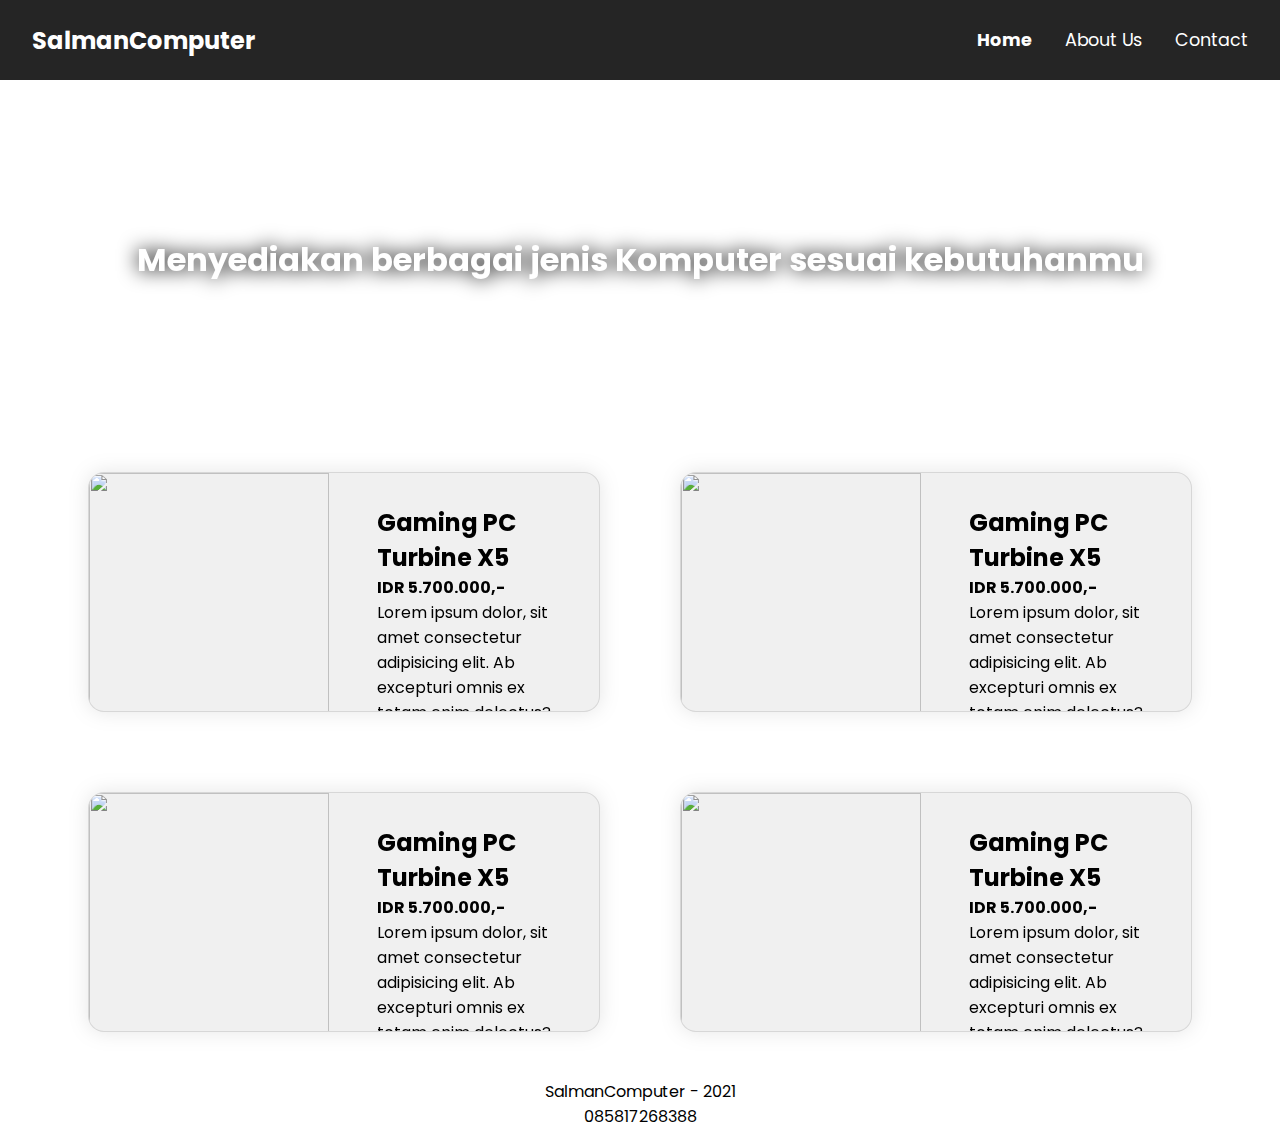
==== index.html @ ffdf108b "Add files via upload" ====
<!DOCTYPE html>
<html lang="en">
	<head>
		<meta charset="UTF-8" />
		<meta http-equiv="X-UA-Compatible" content="IE=edge" />
		<meta name="viewport" content="width=device-width, initial-scale=1.0" />
		<title>SalmanComputer</title>

		<link rel="stylesheet" href="style.css" />
	</head>
	<body>
		<nav>
			<span class="logo">SalmanComputer</span>
			<div class="menu">
				<a href="/" class="menu active">Home</a>
				<a href="/about.html" class="menu">About Us</a>
				<a href="/contact.html" class="menu">Contact</a>
			</div>
		</nav>
		<div class="tengah">
			<h2 id="textTengah" class="hilang">Menyediakan berbagai jenis Komputer sesuai kebutuhanmu</h2>
		</div>
		<div class="konten">
			<div class="barang">
				<img src="/img/1.jpg" alt="" class="preview" />
				<div class="detail">
					<h2>Gaming PC Turbine X5</h2>
					<h4>IDR 5.700.000,-</h4>
					<span>Lorem ipsum dolor, sit amet consectetur adipisicing elit. Ab excepturi omnis ex totam enim delectus?</span>
					<a href="/produk/1.html"><button>Detail barang</button></a>
				</div>
			</div>
			<div class="barang">
				<img src="/img/2.jpg" alt="" class="preview" />
				<div class="detail">
					<h2>Gaming PC Turbine X5</h2>
					<h4>IDR 5.700.000,-</h4>
					<span>Lorem ipsum dolor, sit amet consectetur adipisicing elit. Ab excepturi omnis ex totam enim delectus?</span>
					<a href="/produk/2.html"><button>Detail barang</button></a>
				</div>
			</div>
			<div class="barang">
				<img src="/img/3.jpg" alt="" class="preview" />
				<div class="detail">
					<h2>Gaming PC Turbine X5</h2>
					<h4>IDR 5.700.000,-</h4>
					<span>Lorem ipsum dolor, sit amet consectetur adipisicing elit. Ab excepturi omnis ex totam enim delectus?</span>
					<a href="/produk/3.html"><button>Detail barang</button></a>
				</div>
			</div>
			<div class="barang">
				<img src="/img/4.jpg" alt="" class="preview" />
				<div class="detail">
					<h2>Gaming PC Turbine X5</h2>
					<h4>IDR 5.700.000,-</h4>
					<span>Lorem ipsum dolor, sit amet consectetur adipisicing elit. Ab excepturi omnis ex totam enim delectus?</span>
					<a href="/produk/4.html"><button>Detail barang</button></a>
				</div>
			</div>
		</div>
		<div class="footer"> <span>SalmanComputer - 2021</span> <span>085817268388</span></div>
	</body>

	<script>
		var jenisBarang = ['Komputer', 'Monitor', 'Keyboard', 'Mouse'];
		var textTengah = document.getElementById('textTengah');

		setInterval(() => {
			jenisBarang.push(jenisBarang.shift());
			textTengah.innerHTML = `Menyediakan berbagai jenis ${jenisBarang[1]} sesuai kebutuhanmu`;
		}, 2000);
	</script>
</html>
---- style.css ----
@import url("https://fonts.googleapis.com/css2?family=Poppins:wght@200;400;600;700&display=swap");
* {
  padding: 0;
  margin: 0;
  -webkit-box-sizing: border-box;
          box-sizing: border-box;
  font-family: 'Poppins', sans-serif;
}

body {
  min-height: 100vh;
  display: -webkit-box;
  display: -ms-flexbox;
  display: flex;
  -webkit-box-orient: vertical;
  -webkit-box-direction: normal;
      -ms-flex-direction: column;
          flex-direction: column;
  -webkit-box-pack: justify;
      -ms-flex-pack: justify;
          justify-content: space-between;
}

nav {
  max-width: 100vw;
  height: 5rem;
  display: -webkit-box;
  display: -ms-flexbox;
  display: flex;
  -webkit-box-pack: justify;
      -ms-flex-pack: justify;
          justify-content: space-between;
  -webkit-box-align: center;
      -ms-flex-align: center;
          align-items: center;
  background: #252525;
}

nav span.logo {
  font-size: 1.5rem;
  font-weight: bold;
  color: white;
  margin: 2rem;
}

nav div.menu {
  margin: 2rem;
  font-size: 1.1rem;
  display: -webkit-box;
  display: -ms-flexbox;
  display: flex;
  gap: 2rem;
}

nav div.menu a.menu {
  color: white;
  text-decoration: none;
}

nav div.menu a.active {
  font-weight: bold;
}

div.tengah {
  width: 100vw;
  height: 40vh;
  display: -ms-grid;
  display: grid;
  place-items: center;
  background: url(/img/tengah.jpg) no-repeat center center;
  background-size: cover;
}

div.tengah h2 {
  color: white;
  font-size: 2rem;
  -webkit-filter: drop-shadow(0 0 10px black);
          filter: drop-shadow(0 0 10px black);
  -webkit-transition: opacity 0.25s;
  transition: opacity 0.25s;
}

div.konten {
  background: #fff;
  margin: 2rem;
  display: -webkit-box;
  display: -ms-flexbox;
  display: flex;
  -ms-flex-wrap: wrap;
      flex-wrap: wrap;
  -webkit-box-pack: center;
      -ms-flex-pack: center;
          justify-content: center;
  -webkit-box-align: center;
      -ms-flex-align: center;
          align-items: center;
  gap: 5rem;
}

div.konten div.barang {
  max-width: 40vw;
  width: 80vw;
  height: 15rem;
  display: -webkit-box;
  display: -ms-flexbox;
  display: flex;
  -webkit-box-pack: center;
      -ms-flex-pack: center;
          justify-content: center;
  gap: 1rem;
  background: #f0f0f0;
  border: 1px solid rgba(0, 0, 0, 0.1);
  border-radius: 1rem;
  overflow: hidden;
  -webkit-filter: drop-shadow(0 0 10px rgba(0, 0, 0, 0.1));
          filter: drop-shadow(0 0 10px rgba(0, 0, 0, 0.1));
}

div.konten div.barang img {
  width: 15rem;
  height: 15rem;
}

div.konten div.barang div.detail {
  height: 15rem;
  width: 100%;
  display: -webkit-box;
  display: -ms-flexbox;
  display: flex;
  -webkit-box-orient: vertical;
  -webkit-box-direction: normal;
      -ms-flex-direction: column;
          flex-direction: column;
  -webkit-box-pack: justify;
      -ms-flex-pack: justify;
          justify-content: space-between;
  padding: 2rem;
}

div.konten div.barang div.detail a {
  margin-left: auto;
}

div.konten div.barang div.detail a button {
  padding: 0.5rem;
  border: none;
  outline: none;
  border-radius: 0.5rem;
  background: #3b82f6;
  color: white;
  font-weight: bold;
}

div.konten form {
  min-width: 40vw;
  max-width: 50vw;
  display: -webkit-box;
  display: -ms-flexbox;
  display: flex;
  -webkit-box-orient: vertical;
  -webkit-box-direction: normal;
      -ms-flex-direction: column;
          flex-direction: column;
  background: #f0f0f0;
  padding: 1rem;
  border-radius: 1rem;
  border: 1px solid rgba(0, 0, 0, 0.1);
  -webkit-filter: drop-shadow(0 0 10px rgba(0, 0, 0, 0.1));
          filter: drop-shadow(0 0 10px rgba(0, 0, 0, 0.1));
}

div.konten form label {
  font-size: 0.9rem;
  margin: 0.25rem;
}

div.konten form input,
div.konten form textarea {
  margin-bottom: 1rem;
  font-family: 'Poppins', sans-serif;
  padding: 0.5rem;
  outline: none;
  border: 1px solid rgba(0, 0, 0, 0.5);
  border-radius: 0.5rem;
  resize: none;
}

div.konten form input:hover,
div.konten form textarea:hover {
  border: 1px solid #60a5fa;
}

div.konten form input:focus,
div.konten form textarea:focus {
  border: 1px solid #2563eb;
}

div.konten form button {
  width: -webkit-fit-content;
  width: -moz-fit-content;
  width: fit-content;
  margin: auto;
  padding: 0.75rem;
  border: none;
  outline: none;
  border-radius: 0.5rem;
  background: #3b82f6;
  color: white;
  font-weight: bold;
  cursor: pointer;
}

div.konten form button:hover {
  background: #2563eb;
}

div.konten div.about {
  max-width: 50vw;
  display: -webkit-box;
  display: -ms-flexbox;
  display: flex;
  -webkit-box-pack: center;
      -ms-flex-pack: center;
          justify-content: center;
  -webkit-box-align: center;
      -ms-flex-align: center;
          align-items: center;
  overflow: hidden;
  gap: 5rem;
}

div.konten div.about img {
  width: 20vw;
  height: 20vw;
  -o-object-fit: cover;
     object-fit: cover;
  border-radius: 5rem;
}

div.konten div.about div.tentang {
  display: -webkit-box;
  display: -ms-flexbox;
  display: flex;
  -webkit-box-orient: vertical;
  -webkit-box-direction: normal;
      -ms-flex-direction: column;
          flex-direction: column;
}

div.konten div.about div.tentang h1 {
  margin: 1rem 0;
}

div.konten div.about div.tentang label {
  font-size: 0.9rem;
  font-weight: bold;
}

div.konten div.about div.tentang span {
  font-size: 1rem;
  margin-bottom: 1rem;
}

div.footer {
  width: 100vw;
  height: 5rem;
  display: -webkit-box;
  display: -ms-flexbox;
  display: flex;
  -webkit-box-orient: vertical;
  -webkit-box-direction: normal;
      -ms-flex-direction: column;
          flex-direction: column;
  -webkit-box-pack: center;
      -ms-flex-pack: center;
          justify-content: center;
  -webkit-box-align: center;
      -ms-flex-align: center;
          align-items: center;
}
/*# sourceMappingURL=style.css.map */
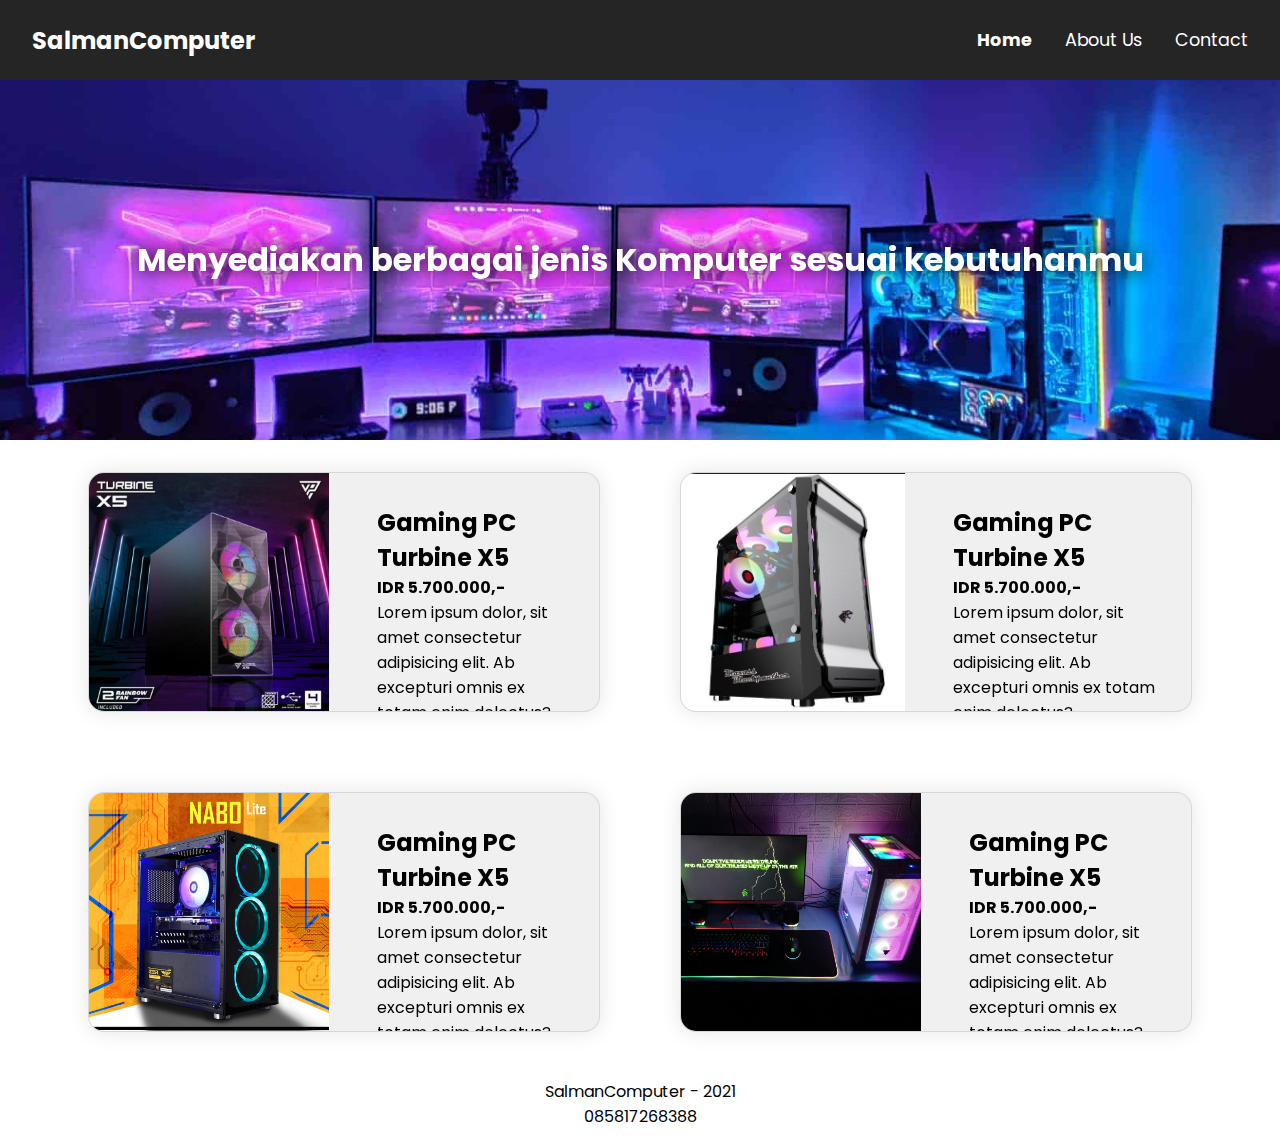
==== commit 0cb7ce36: "Add files via upload" ====
--- a/index.html
+++ b/index.html
@@ -12,9 +12,9 @@
 		<nav>
 			<span class="logo">SalmanComputer</span>
 			<div class="menu">
-				<a href="/" class="menu active">Home</a>
-				<a href="/about.html" class="menu">About Us</a>
-				<a href="/contact.html" class="menu">Contact</a>
+				<a href="index.html" class="menu active">Home</a>
+				<a href="about.html" class="menu">About Us</a>
+				<a href="contact.html" class="menu">Contact</a>
 			</div>
 		</nav>
 		<div class="tengah">
@@ -22,39 +22,39 @@
 		</div>
 		<div class="konten">
 			<div class="barang">
-				<img src="/img/1.jpg" alt="" class="preview" />
+				<img src="img/1.jpg" alt="" class="preview" />
 				<div class="detail">
 					<h2>Gaming PC Turbine X5</h2>
 					<h4>IDR 5.700.000,-</h4>
 					<span>Lorem ipsum dolor, sit amet consectetur adipisicing elit. Ab excepturi omnis ex totam enim delectus?</span>
-					<a href="/produk/1.html"><button>Detail barang</button></a>
+					<a href="produk/1.html"><button>Detail barang</button></a>
 				</div>
 			</div>
 			<div class="barang">
-				<img src="/img/2.jpg" alt="" class="preview" />
+				<img src="img/2.jpg" alt="" class="preview" />
 				<div class="detail">
 					<h2>Gaming PC Turbine X5</h2>
 					<h4>IDR 5.700.000,-</h4>
 					<span>Lorem ipsum dolor, sit amet consectetur adipisicing elit. Ab excepturi omnis ex totam enim delectus?</span>
-					<a href="/produk/2.html"><button>Detail barang</button></a>
+					<a href="produk/2.html"><button>Detail barang</button></a>
 				</div>
 			</div>
 			<div class="barang">
-				<img src="/img/3.jpg" alt="" class="preview" />
+				<img src="img/3.jpg" alt="" class="preview" />
 				<div class="detail">
 					<h2>Gaming PC Turbine X5</h2>
 					<h4>IDR 5.700.000,-</h4>
 					<span>Lorem ipsum dolor, sit amet consectetur adipisicing elit. Ab excepturi omnis ex totam enim delectus?</span>
-					<a href="/produk/3.html"><button>Detail barang</button></a>
+					<a href="produk/3.html"><button>Detail barang</button></a>
 				</div>
 			</div>
 			<div class="barang">
-				<img src="/img/4.jpg" alt="" class="preview" />
+				<img src="img/4.jpg" alt="" class="preview" />
 				<div class="detail">
 					<h2>Gaming PC Turbine X5</h2>
 					<h4>IDR 5.700.000,-</h4>
 					<span>Lorem ipsum dolor, sit amet consectetur adipisicing elit. Ab excepturi omnis ex totam enim delectus?</span>
-					<a href="/produk/4.html"><button>Detail barang</button></a>
+					<a href="produk/4.html"><button>Detail barang</button></a>
 				</div>
 			</div>
 		</div>
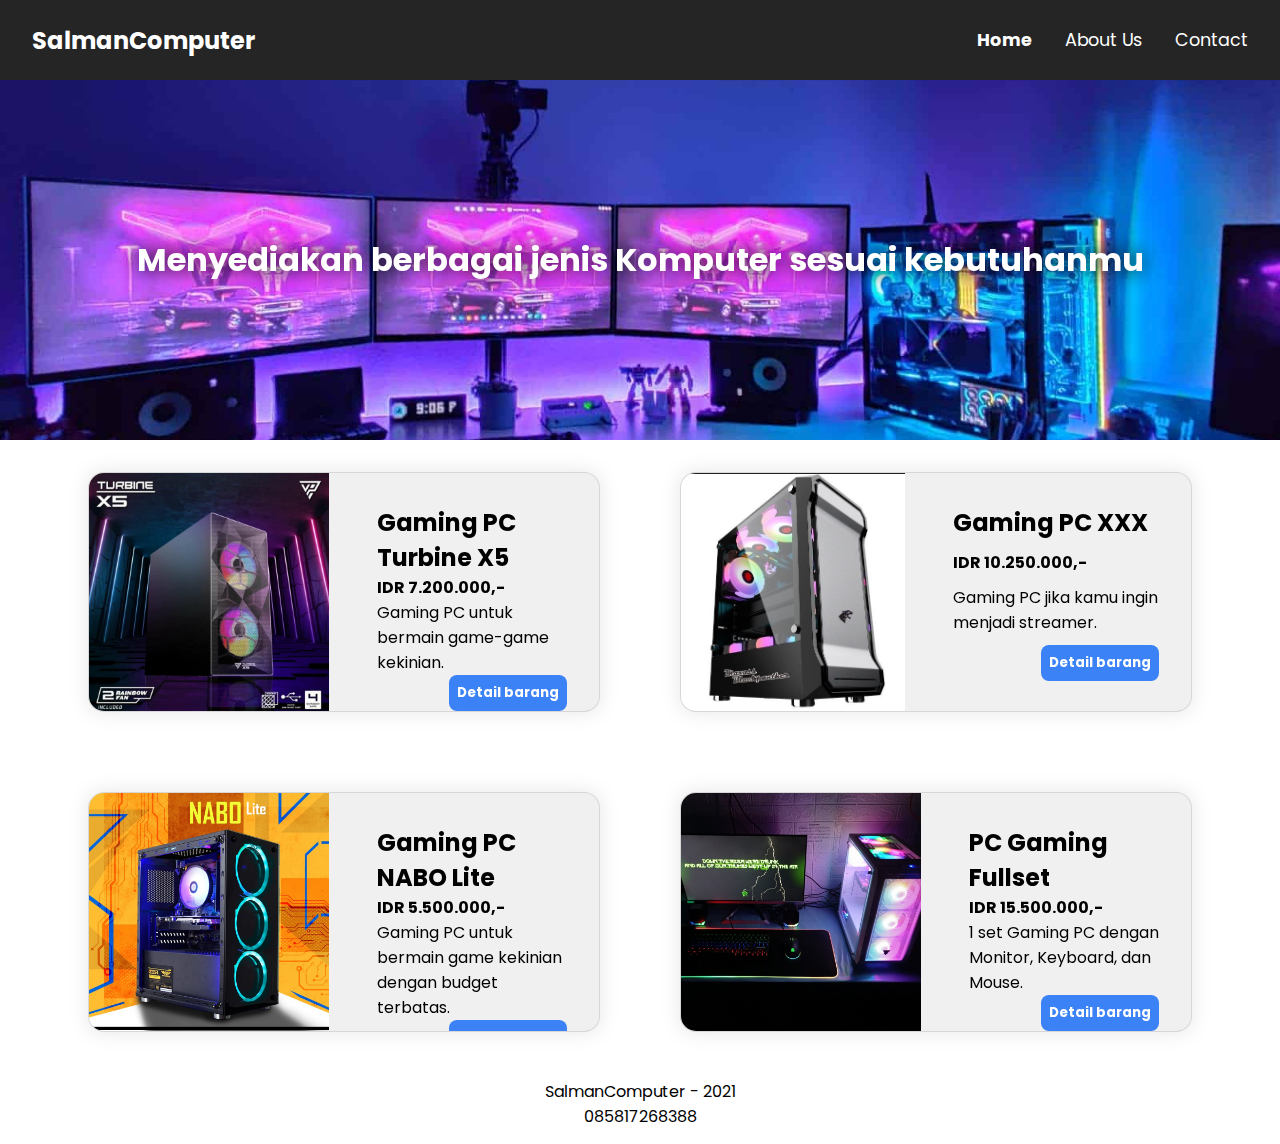
==== commit 1f48621b: "Add files via upload" ====
--- a/index.html
+++ b/index.html
@@ -7,6 +7,7 @@
 		<title>SalmanComputer</title>
 
 		<link rel="stylesheet" href="style.css" />
+		<script src="script.js" defer></script>
 	</head>
 	<body>
 		<nav>
@@ -25,49 +26,46 @@
 				<img src="img/1.jpg" alt="" class="preview" />
 				<div class="detail">
 					<h2>Gaming PC Turbine X5</h2>
-					<h4>IDR 5.700.000,-</h4>
-					<span>Lorem ipsum dolor, sit amet consectetur adipisicing elit. Ab excepturi omnis ex totam enim delectus?</span>
+					<h4>IDR 7.200.000,-</h4>
+					<span>Gaming PC untuk bermain game-game kekinian.</span>
 					<a href="produk/1.html"><button>Detail barang</button></a>
 				</div>
 			</div>
 			<div class="barang">
 				<img src="img/2.jpg" alt="" class="preview" />
 				<div class="detail">
-					<h2>Gaming PC Turbine X5</h2>
-					<h4>IDR 5.700.000,-</h4>
-					<span>Lorem ipsum dolor, sit amet consectetur adipisicing elit. Ab excepturi omnis ex totam enim delectus?</span>
+					<h2>Gaming PC XXX</h2>
+					<h4>IDR 10.250.000,-</h4>
+					<span>Gaming PC jika kamu ingin menjadi streamer.</span>
 					<a href="produk/2.html"><button>Detail barang</button></a>
 				</div>
 			</div>
 			<div class="barang">
 				<img src="img/3.jpg" alt="" class="preview" />
 				<div class="detail">
-					<h2>Gaming PC Turbine X5</h2>
-					<h4>IDR 5.700.000,-</h4>
-					<span>Lorem ipsum dolor, sit amet consectetur adipisicing elit. Ab excepturi omnis ex totam enim delectus?</span>
+					<h2>Gaming PC NABO Lite</h2>
+					<h4>IDR 5.500.000,-</h4>
+					<span>Gaming PC untuk bermain game kekinian dengan budget terbatas.</span>
 					<a href="produk/3.html"><button>Detail barang</button></a>
 				</div>
 			</div>
 			<div class="barang">
 				<img src="img/4.jpg" alt="" class="preview" />
 				<div class="detail">
-					<h2>Gaming PC Turbine X5</h2>
-					<h4>IDR 5.700.000,-</h4>
-					<span>Lorem ipsum dolor, sit amet consectetur adipisicing elit. Ab excepturi omnis ex totam enim delectus?</span>
+					<h2>PC Gaming Fullset</h2>
+					<h4>IDR 15.500.000,-</h4>
+					<span>1 set Gaming PC dengan Monitor, Keyboard, dan Mouse.</span>
 					<a href="produk/4.html"><button>Detail barang</button></a>
 				</div>
 			</div>
 		</div>
-		<div class="footer"> <span>SalmanComputer - 2021</span> <span>085817268388</span></div>
+		<div class="footer">
+			<span>SalmanComputer - 2021</span>
+			<span id="tanggal"></span>
+			<span>085817268388</span>
+		</div>
 	</body>
-
 	<script>
-		var jenisBarang = ['Komputer', 'Monitor', 'Keyboard', 'Mouse'];
-		var textTengah = document.getElementById('textTengah');
-
-		setInterval(() => {
-			jenisBarang.push(jenisBarang.shift());
-			textTengah.innerHTML = `Menyediakan berbagai jenis ${jenisBarang[1]} sesuai kebutuhanmu`;
-		}, 2000);
+		indexGantiText();
 	</script>
 </html>
--- a/style.css
+++ b/style.css
@@ -7,6 +7,10 @@
   font-family: 'Poppins', sans-serif;
 }
 
+.hidden {
+  display: none;
+}
+
 body {
   min-height: 100vh;
   display: -webkit-box;
@@ -67,7 +71,7 @@
   display: -ms-grid;
   display: grid;
   place-items: center;
-  background: url(/img/tengah.jpg) no-repeat center center;
+  background: url(img/tengah.jpg) no-repeat center center;
   background-size: cover;
 }
 
@@ -261,6 +265,104 @@
   margin-bottom: 1rem;
 }
 
+div.konten div.produk {
+  display: -webkit-box;
+  display: -ms-flexbox;
+  display: flex;
+  -webkit-box-pack: center;
+      -ms-flex-pack: center;
+          justify-content: center;
+  -webkit-box-align: center;
+      -ms-flex-align: center;
+          align-items: center;
+  width: 80vw;
+  gap: 5rem;
+}
+
+div.konten div.produk img {
+  border-radius: 1rem;
+  width: 30vw;
+  height: 30vw;
+  -o-object-fit: cover;
+     object-fit: cover;
+}
+
+div.konten div.produk div.detailBarang {
+  display: -webkit-box;
+  display: -ms-flexbox;
+  display: flex;
+  -webkit-box-orient: vertical;
+  -webkit-box-direction: normal;
+      -ms-flex-direction: column;
+          flex-direction: column;
+  -webkit-box-pack: start;
+      -ms-flex-pack: start;
+          justify-content: start;
+  max-width: 30vw;
+  min-width: 30vw;
+}
+
+div.konten div.produk div.detailBarang div.tab {
+  display: -webkit-box;
+  display: -ms-flexbox;
+  display: flex;
+  -webkit-box-pack: start;
+      -ms-flex-pack: start;
+          justify-content: start;
+  gap: 1rem;
+  margin: 1rem;
+}
+
+div.konten div.produk div.detailBarang div.tab button {
+  width: -webkit-fit-content;
+  width: -moz-fit-content;
+  width: fit-content;
+  padding: 0.75rem;
+  border: none;
+  outline: none;
+  border-radius: 0.5rem;
+  background: #3b82f6;
+  color: white;
+  font-weight: bold;
+  cursor: pointer;
+}
+
+div.konten div.produk div.detailBarang div.tab button:hover {
+  background: #2563eb;
+}
+
+div.konten div.produk div.detailBarang div.tab button[disabled] {
+  background: #dbeafe;
+}
+
+div.konten div.produk div.detailBarang table {
+  border-collapse: collapse;
+  width: 100%;
+}
+
+div.konten div.produk div.detailBarang td,
+div.konten div.produk div.detailBarang th {
+  border: 1px solid black;
+  padding: 0.5rem;
+}
+
+div.konten div.produk div.detailBarang button.buy {
+  width: 100%;
+  margin: 1rem auto;
+  padding: 0.75rem;
+  border: none;
+  outline: none;
+  border-radius: 0.5rem;
+  background: #3b82f6;
+  color: white;
+  font-weight: bold;
+  cursor: pointer;
+}
+
+div.konten div.produk div.detailBarang button.buy:hover {
+  background: #2563eb;
+}
+
 div.footer {
   width: 100vw;
   height: 5rem;
